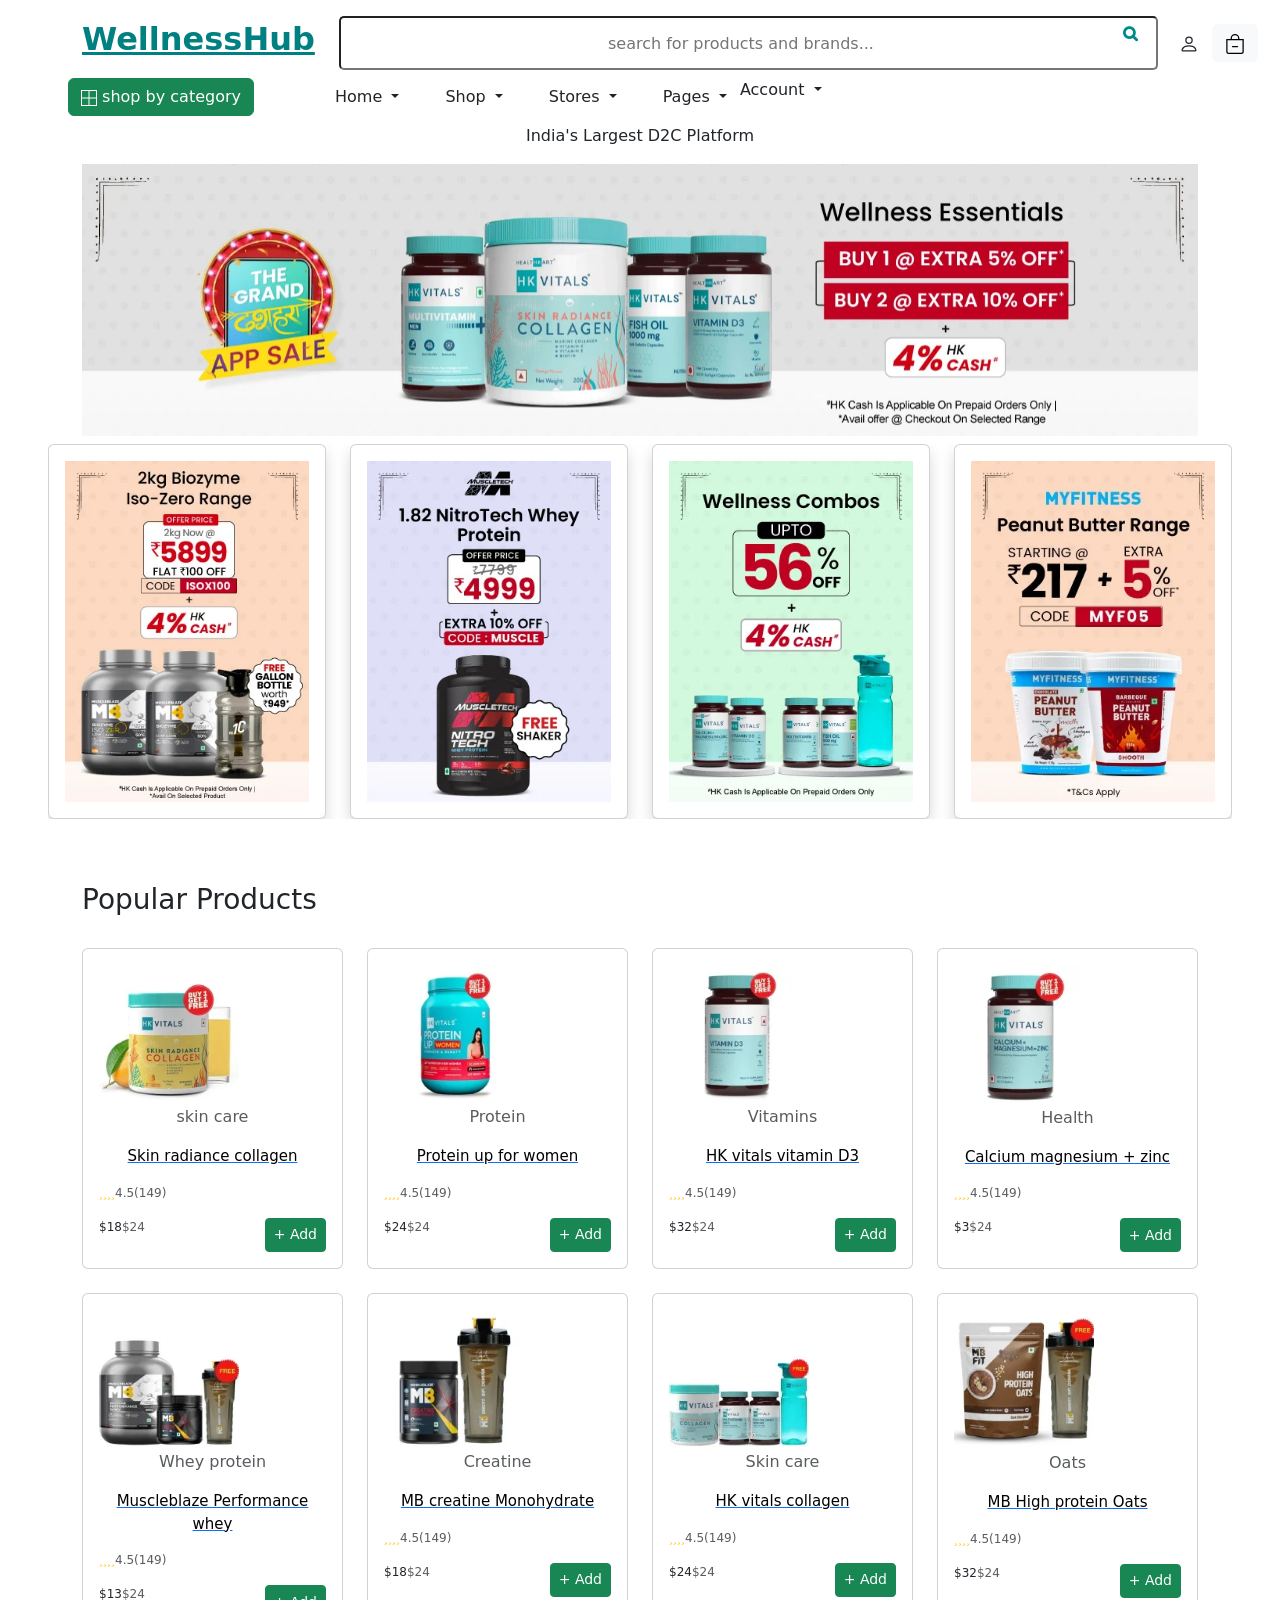
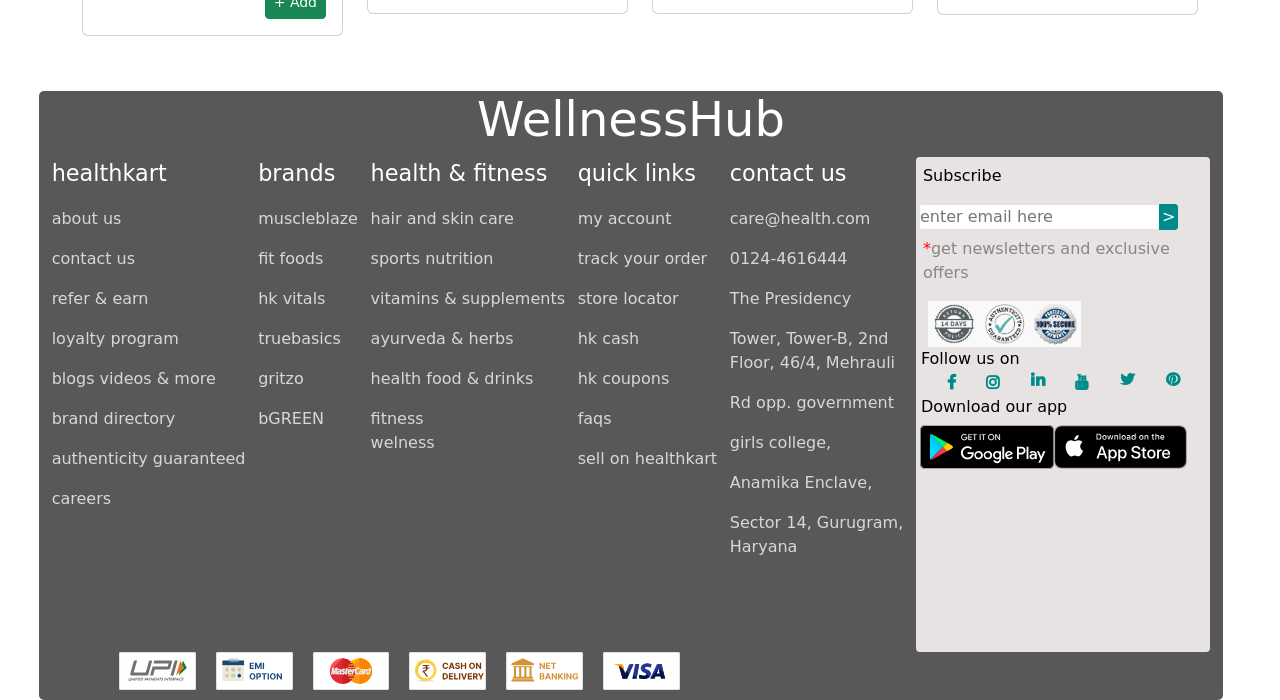
==== index.html @ 3e6cf32f "Initial commit" ====
<!DOCTYPE html>
<html lang="en">
<head>
   
    <title>WellnessHub : E-commerce supplements platform</title>
    <link rel="stylesheet" href="style.css">
     <link rel="stylesheet" href="https://cdnjs.cloudflare.com/ajax/libs/font-awesome/4.7.0/css/font-awesome.min.css">
    <link rel="stylesheet" href="https://cdnjs.cloudflare.com/ajax/libs/font-awesome/6.5.1/css/brands.min.css"> 
   
    <link href="https://cdn.jsdelivr.net/npm/bootstrap@5.1.3/dist/css/bootstrap.min.css" rel="stylesheet"
    integrity="sha384-1BmE4kWBq78iYhFldvKuhfTAU6auU8tT94WrHftjDbrCEXSU1oBoqyl2QvZ6jIW3" crossorigin="anonymous">
  <script src="https://cdn.jsdelivr.net/npm/bootstrap@5.1.3/dist/js/bootstrap.bundle.min.js"
    integrity="sha384-ka7Sk0Gln4gmtz2MlQnikT1wXgYsOg+OMhuP+IlRH9sENBO0LRn5q+8nbTov4+1p"
    crossorigin="anonymous"></script>
  <script src="https://kit.fontawesome.com/bb674ddf93.js" crossorigin="anonymous"></script>
  <script src="https://ajax.googleapis.com/ajax/libs/jquery/3.6.1/jquery.min.js"></script>

</head>
<body>
     <div class="container d-flex  ">
          <h2 class="logo >">WellnessHub</h2>
         <div class="search "> <input class="search1" type="search"  placeholder="search for products and brands...">
            <i class="fa fa-search"></i></div>
           
             <!-- Button trigger modal -->
        <button type="button" class="btn btn-white ms-2" data-bs-toggle="modal" data-bs-target="#exampleModal">
            <svg xmlns="http://www.w3.org/2000/svg" width="20" height="20" fill="currentColor" class="bi bi-person"
            viewBox="0 0 16 16">
              <path
                d="M8 8a3 3 0 1 0 0-6 3 3 0 0 0 0 6zm2-3a2 2 0 1 1-4 0 2 2 0 0 1 4 0zm4 8c0 1-1 1-1 1H3s-1 0-1-1 1-4 6-4 6 3 6 4zm-1-.004c-.001-.246-.154-.986-.832-1.664C11.516 10.68 10.289 10 8 10c-2.29 0-3.516.68-4.168 1.332-.678.678-.83 1.418-.832 1.664h10z" />
            </svg>
          </button>
  
          
          <!-- Modal -->
        <div class="modal fade" id="exampleModal" tabindex="-1" aria-labelledby="exampleModalLabel" aria-hidden="true">
            <div class="modal-dialog">
              <div class="modal-content">
                <div class="modal-header">
                  <h5 class="modal-title" id="exampleModalLabel">Sign Up</h5>
                  <button type="button" class="btn-close" data-bs-dismiss="modal" aria-label="Close"></button>
                </div>
                <div class="modal-body">
                  <div class="mb-3">
                    <label for="exampleFormControlText1" class="form-label">Name</label>
                    <input type="text" class="form-control" id="exampleFormControlText1" placeholder="Enter your name">
                  </div>
                  <div class="mb-3">
                    <label for="exampleFormControlInput1" class="form-label">Email address</label>
                    <input type="email" class="form-control" id="exampleFormControlInput1"
                      placeholder="Enter Email Address">
                  </div>
                  <div class="mb-3">
                    <label for="inputPassword" class="form-label">Password</label>
                    <input type="password" class="form-control" id="inputPassword" placeholder="Enter password">
                  </div>
                  <h6>By Signup, you agree to our <a href="#" class="text-success">Terms of Service</a> & <a href="#"
                      class="text-success">Privacy Policy</a></h6><br>
                  <button type="button" id="b1" class="btn btn-success col-md-12">Sign Up</button><br><br>
                  <h6 align="center">Already have an account? <a href="#" class="text-success">Sign in</a></h6>
                </div>
                </div>
                </div>
                </div>

            <!-- cart -->
            <button class="btn btn-light" id="addtocart" type="button" data-bs-toggle="offcanvas" data-bs-target="#offcanvasRight"
          aria-controls="offcanvasRight"><svg xmlns="http://www.w3.org/2000/svg" width="20" height="20"
            fill="currentColor" class="bi bi-bag-dash" viewBox="0 0 16 16">
            <path fill-rule="evenodd" d="M5.5 10a.5.5 0 0 1 .5-.5h4a.5.5 0 0 1 0 1H6a.5.5 0 0 1-.5-.5z" />
            <path
              d="M8 1a2.5 2.5 0 0 1 2.5 2.5V4h-5v-.5A2.5 2.5 0 0 1 8 1zm3.5 3v-.5a3.5 3.5 0 1 0-7 0V4H1v10a2 2 0 0 0 2 2h10a2 2 0 0 0 2-2V4h-3.5zM2 5h12v9a1 1 0 0 1-1 1H3a1 1 0 0 1-1-1V5z" />
          </svg></button>
           
        <div class="offcanvas offcanvas-end" tabindex="-1" id="offcanvasRight" aria-labelledby="offcanvasRightLabel">
          <div class="offcanvas-header">
            <h5 id="offcanvasRightLabel">Offcanvas right</h5>
            <button type="button" class="btn-close text-reset" data-bs-dismiss="offcanvas" aria-label="Close"></button>
          </div>
          <div class="offcanvas-body">

          </div>
          <div class="subtotal"></div><br><br>
          <div class="d-flex justify-content-evenly">
            <button type="button" class="btn btn-primary btn-sm">Continue Shopping</button>
            <button type="button" class="btn btn-secondary btn-sm">Update Cart</button>
          </div>

        </div>
      
    
  



            
    
       </div>
       
    <div class="container1 d-flex ms-5 mt-2 mb-2 ">
      
        <!-- All Departments lists -->
  <div class="container1 " >
    <div class="d-flex flex-row bd-highlight " >
      <div class=" bd-highlight" >
        <div class="dropdown">
          <button class="btn btn-success text-white" type="button" id="dropdownMenuButton1" data-bs-toggle="dropdown"
            aria-expanded="false">
            <svg xmlns="http://www.w3.org/2000/svg" width="16" height="16" fill="currentColor" class="bi bi-border-all"
              viewBox="0 0 16 16">
              <path
                d="M0 0h16v16H0V0zm1 1v6.5h6.5V1H1zm7.5 0v6.5H15V1H8.5zM15 8.5H8.5V15H15V8.5zM7.5 15V8.5H1V15h6.5z" />
            </svg> shop by category
          </button>
          <ul class="dropdown-menu" aria-labelledby="dropdownMenuButton1">
            <li><a class="dropdown-item" href="#">Mass Gainer</a></li>
            <li><a class="dropdown-item" href="#">Protein</a></li>
            <li><a class="dropdown-item" href="#">Weigh Gainer</a></li>
            <li><a class="dropdown-item" href="#">Preworkout</a></li>
            <li><a class="dropdown-item" href="#">Multivitamins</a></li>
            <li><a class="dropdown-item" href="#">Creatine</a></li>
            
          </ul>
        </div>
      </div>
</div>
       </div>
       
       <div class=" bd-highlight ">
        <div class="dropdown ms-5 ">
          <button class="btn btn-white dropdown-toggle" type="button" id="dropdownMenuButton1" data-bs-toggle="dropdown"
            aria-expanded="false">
            Home
          </button>
          <ul class="dropdown-menu" aria-labelledby="dropdownMenuButton1">
            <li><a class="dropdown-item" href="#">Home 1</a></li>
            <li><a class="dropdown-item" href="#">Home 2</a></li>
            <li><a class="dropdown-item" href="#">Home 3</a></li>
          </ul>
        </div>
      </div>
      <div class=" bd-highlight">
        <div class="dropdown">
          <button class="btn btn-white dropdown-toggle" type="button" id="dropdownMenuButton1" data-bs-toggle="dropdown"
            aria-expanded="false">
            Shop
          </button>
          <ul class="dropdown-menu" aria-labelledby="dropdownMenuButton1">
            <li><a class="dropdown-item" href="#">Shop grid-Filter</a></li>
            <li><a class="dropdown-item" href="#">Shop grid-3 column</a></li>
            <li><a class="dropdown-item" href="#">Shop list-Filter</a></li>
            <li><a class="dropdown-item" href="#">Shop Filter</a></li>
            <li><a class="dropdown-item" href="#">Shop Wide</a></li>
            <li><a class="dropdown-item" href="#">Shop Single</a></li>
            <li><a class="dropdown-item" href="#">Shop Wishlist</a></li>
            <li><a class="dropdown-item" href="#">Shop Cart</a></li>
            <li><a class="dropdown-item" href="#">Shop Checkout</a></li>
          </ul>
        </div>
      </div>
      <div class="bd-highlight">
        <div class="dropdown">
          <button class="btn btn-white dropdown-toggle" type="button" id="dropdownMenuButton1" data-bs-toggle="dropdown"
            aria-expanded="false">
            Stores
          </button>
          <ul class="dropdown-menu" aria-labelledby="dropdownMenuButton1">
            <li><a class="dropdown-item" href="#">Store list</a></li>
            <li><a class="dropdown-item" href="#">Store grid</a></li>
            <li><a class="dropdown-item" href="#">Store Single</a></li>

          </ul>
        </div>
      </div>
      
      <div class=" bd-highlight">
        <div class="dropdown">
          <button class="btn btn-white dropdown-toggle" type="button" id="dropdownMenuButton1" data-bs-toggle="dropdown"
            aria-expanded="false">
            Pages
          </button>
          <ul class="dropdown-menu" aria-labelledby="dropdownMenuButton1">
            <li><a class="dropdown-item" href="#">Blog</a></li>
            <li><a class="dropdown-item" href="#">Blog Single</a></li>
            <li><a class="dropdown-item" href="#">Blog Category</a></li>
            <li><a class="dropdown-item" href="#">About us</a></li>
            <li><a class="dropdown-item" href="#">404 Error</a></li>
            <li><a class="dropdown-item" href="#">Contact</a></li>
          </ul>
        </div>
      </div>
      <div class=" bd-highlight">

        <a class="nav-link dropdown-toggle" href="#" id="navbarDropdown" role="button" data-bs-toggle="dropdown"
          aria-expanded="false">
          Account
        </a>
        <ul class="multi dropdown-menu" aria-labelledby="navbarDropdown">
          <li><a class="dropdown-item" href="#">Sign in</a></li>
          <li><a class="dropdown-item" href="#">Sign up</a></li>
          <li><a class="dropdown-item" href="#">Forgot Password</a></li>
          <li><a class="dropdown-item" href="#">My Account &raquo;</a>
            <ul class="multi dropdown-menu submenu">
              <li><a class="dropdown-item" href="#">Orders</a></li>
              <li><a class="dropdown-item" href="#">Settings</a></li>
              <li><a class="dropdown-item" href="#">Address</a></li>
              <li><a class="dropdown-item" href="#">Payment Method</a></li>
              <li><a class="dropdown-item" href="#">Notification</a></li>

            </ul>
          </li>
        </ul>
      </div>
      

      </div>
    <div class="container2">
        <p  style="text-align:center;">India's Largest D2C  Platform</p>
        <!-- Corousel images -->
  <div class="container">
    <div id="carouselExampleSlidesOnly" class="carousel slide" data-bs-ride="carousel">
      <div class="carousel-inner">
        <div class="carousel-item active ">
          <img src="/images/healthkart/h3.webp" class="w-100 " alt="...">
         
        </div>
        <div class="carousel-item ">
          <img src="/images/healthkart/h4.webp" class="w-100 " alt="...">
         
        </div>
        <div class="carousel-item ">
            <img src="/images/healthkart/h2.webp" class="w-100 " alt="...">
           
          </div>
         

      </div>
    </div>
  </div>
    </div>
    
    <!-- Categories carousel -->
  <div class="container5 mt-2 ms-5 me-5 img-fluid">
    <div id="carouselExampleSlidesOnly" class="carousel slide" data-bs-ride="carousel">
      <div class="carousel-inner">
        <div class="carousel-item active">
          <div class="row">
            <div class="col-sm-3">
              <a href="products.html">
                <div class="card shadow">
                  <div class="card-body">
                    <img src="/images/healthkart/b1.webp" class="d-block mx-auto w-100 " alt="...">
                   
                  </div>
                </div>
              </a>
            </div>
            <div class="col-sm-3">
              <a href="products.html">
                <div class="card shadow">
                  <div class="card-body">
                    <img src="/images/healthkart/b2.webp" class="d-block mx-auto w-100" alt="...">
                   
                  </div>
                </div>
              </a>
            </div>
            <div class="col-sm-3">
              <a href="products.html">
                <div class="card shadow">
                  <div class="card-body">
                    <img src="/images/healthkart/b3.webp" class="d-block mx-auto w-100" alt="...">
                    
                  </div>
                </div>
              </a>
            </div>
            <div class="col-sm-3">
              <a href="products.html">
                <div class="card shadow">
                  <div class="card-body">
                    <img src="/images/healthkart/b4.webp" class="d-block mx-auto w-100" alt="...">
                    
                  </div>
                </div>
            </div></a>
          </div>

        </div>
       
          
          </div>
        </div>
         </div>
          </div>
        </div>
      </div>
    </div>
  </div>
  <br><br>
    
  <!-- Popular products -->
  <div class="container">
    
    <h3>Popular Products</h3><br>
    <div class="row g-4 row-cols-lg-4 row-cols-2 row-cols-md-3 elements">


    
    </div>
    </div>
    <br><br>
    
    
   
<footer>
    <h2>WellnessHub</h2>
    <div class="container6">
   <div class="d1">
      
      <p class="a1">healthkart</p>
      <p>about us</p>
      <p>contact us</p>
      <p>refer & earn</p>
      <p>loyalty program</p>
      <p>blogs videos & more</p>
      
      <p>brand directory</p>
      <p>authenticity guaranteed</p>
      <p>careers</p>
   </div> 
   <div class="d2">
    <p class="a1">brands</p>
    <p>muscleblaze</p>
    <p>fit foods</p>
    <p>hk vitals</p>
    <p>truebasics</p>
    <p>gritzo</p>
    <p>bGREEN</p>
   </div>
   <div class="d3">
    <p class="a1">health & fitness</p>
    <p>hair and skin care</p>
    <p>sports nutrition</p>
    <p>vitamins & supplements</p>
    <p>ayurveda & herbs</p>
    <p>health food & drinks</p>
    <p>fitness <br>welness</p>

   </div>
   <div class="d4">
    <p class="a1">quick links</p>
    <p>my account</p>
    <p>track your order</p>
    <p>store locator</p>
    <p>hk cash</p>
    <p>hk coupons</p>
    <p>faqs</p>
    <p>sell on healthkart</p>
   </div>
   <div class="d5">
    <p class="a1">contact us</p>
    <p>care@health.com</p>
    <p>0124-4616444</p>
   <p> The Presidency </p>Tower, Tower-B, 2nd 
   <p>Floor, 46/4, Mehrauli</p> 
   <p>Rd opp. government</p>
   <p> girls college,</p>
   <p> Anamika Enclave,</p>
   <p> Sector 14, Gurugram,<br> Haryana</p>
   </div>
   <div class="d6">
    <p>Subscribe</p>
    <div class="d7"><input type="email" placeholder="enter email here">
    <button>></button></div>
    <p class="d8"><span>*</span>get newsletters and exclusive offers</p>
    <div class="d9"><img src="/images/14 days return policy.png" alt="">
    <img src="/images/authenticity.png" alt="">
<img src="/images/secure.png" alt=""></div>
<span class="a">Follow us on</span>
<div class="d10">
    <a href="https://www.facebook.com/"><i class="fa fa-facebook"></i></a>
    <a href="https://www.instagram.com/"><i class="fa fa-instagram"></i></a>
    <i class="fa fa-linkedin"></i>
    <a href="https://www.youtube.com/"><i class="fa fa-youtube"></i></a>
    <i class="fa fa-twitter"></i>
    <i class="fa fa-pinterest"></i>
</div>
<span class="a">Download our app</span>
<div class="d11">
    <img src="/images/google-badge.svg" alt="">
    <img src="/images/app-store-new.svg" alt="">
</div>
   </div>
</div>
</div>
<div class="s1">
<img class="s2" src="/images/upi.svg" alt="">
<img src="/images/emi option.svg" alt="">
<img src="/images/mastercard.svg" alt="">
<img src="/images/cash on delivery.svg" alt="">
<img src="/images/net banking.svg" alt="">
<img src="/images/visa.svg" alt="">
<img src="/images/" alt="">
</div>
</footer>
<script src="app.js"></script>
</body>
</html>
---- style.css ----
*{
   
   margin: 0;
   padding: 0;
   /* flex-wrap: wrap; */
   
   
}
body{
    
    scroll-behavior: smooth;
  
    cursor: pointer;
}
    .container5 img:hover{
      
        transform: scale(1.03);
    
    }
    .container5 img{
      transition: 0.3s;
    }

.container{
    

   margin-top: 1rem;
    /* display: flex; */
    
   
   
    
    
  align-items: center; 
    
}
.container1 button{
  transition: .2s ease-in-out;
  margin-left: 20px;
}
.container1 button:hover{
  transform: scale(1.03);
  text-decoration: underline;
  color: white;
  background-color: darkcyan;
}
.container .logo {
  color: teal;
  font-size:2rem;
  text-decoration: underline;
  font-weight: bold;
  
}
.container .logo span{
    background-color:lightseagreen;
    color: white;

}
.container .search{
    position: relative;
  
    
    
}

.container .search1{
    width: 64vw;
    height: 6vh;
    margin-left: 1.5rem;
    font-size: 1rem;
    text-align: center;
   
    border-radius: 5px;
}

.container .btn1{
    width: 6vw;
    text-align: center;
    height: 4vh;
    border: none;
    font-weight: bold;
    font-size: 1rem;
    color: white;
    
    background-color: darkcyan;
    border-radius: 3px;
}
.container  .fa{
    position: absolute;
    right: 20px;
    top: 9px;
    font-size: 1rem;
    
    
}
.container .fa{
    
    font-weight: bolder;
    

    color: darkcyan;
    
}
.elements img{
  transition: .2s ease-in-out;
  
}

.elements img:hover{

  transform: scale(1.05);
  
}


    
    footer{
        background-color: rgb(89, 88, 88);
        color: rgb(218, 214, 214);
        width: 92.5vw;
        height:fit-content;
        margin-left: 39px;
        border-radius: 5px 5px ;
        
    }
  footer .container6{
    display: flex;
     justify-content: space-evenly;
     font-size: 1rem;
     
    
  }
  
  footer h2{
    
    margin-top: 7px;
    font-size: 3rem;
    color: white;
    text-align: center;
    
  }
  
  footer .container6 .a1{
    font-size: 1.4em;
    
    color: white;

  }
  footer .container6 .d6{
    background-color: rgb(231, 227, 227);
    color: black;
  height:55vh;
    width: 23vw;
    border-radius: 4px;
  }
  footer .container6 .d6 p{
    font-size: 1em;
    margin-top: 7px;
    margin-left: 7px;
    transition: .4s;
  }
  footer .container6 .d6 input{
    width: 19vw;
   
    border-right: none;
    font-size: 1em;
    
    border-radius: 3px 0 0 3px;
    border: 1px solid rgb(232, 224, 224);
  }
  footer .container6 .d7{
   display: flex;
   margin-left: 3px;
   font-size: medium;
   
  }
  footer .container6 .d7 button{
    background-color: darkcyan;
    color: white;
    width: 1.5vw;
    margin-left: -3px;
    border: 1px solid darkcyan;
    border-radius: 0 3px 3px 0;

  }
  footer .container6 .d6 p span{
    color: red;
    font-size: 1em;
  }
  footer .container6 .d6  .d8{
      font-size:1em;
      color: rgb(138, 133, 133);
  }
  footer .container6 .d6 .d9{
    display: flex;
    margin-left: 12px;
  }
  footer .container6 .d6 .d9 img{
    width: 4vw;
    
  }
  footer .container6 .d6 .d11{
    display: flex;
  }
  footer .container6 .d6 .d11 img{
    width: 46%;
  }
  footer .container6 .d6 .a{
    margin-top: 5px;
    margin-left: 5px;
    font-size: 1em;
  }
  footer .container6 .d6 .d10{
    
    display: flex;
    justify-content: space-evenly;

  }
  footer .container6 .d6 .d10 .fa{
    text-decoration: none;
    color:darkcyan;
    font-weight: bold;
  }
    
    
  
  footer .container6 .d6 .d11{
    margin-left: 4px;
    margin-top: 6px;
  }
  footer .s1 img{
    width:6vw;
    margin-left: 20px;
    
  }
  footer .s1{
    display: flex;
    padding-bottom: 10px;
   
    
  }
  footer .s1 .s2{
    margin-left: 80px;
  }
  .container6 p:hover{
     color:white;
     text-decoration-line: underline;
     font-weight: bold;
  }
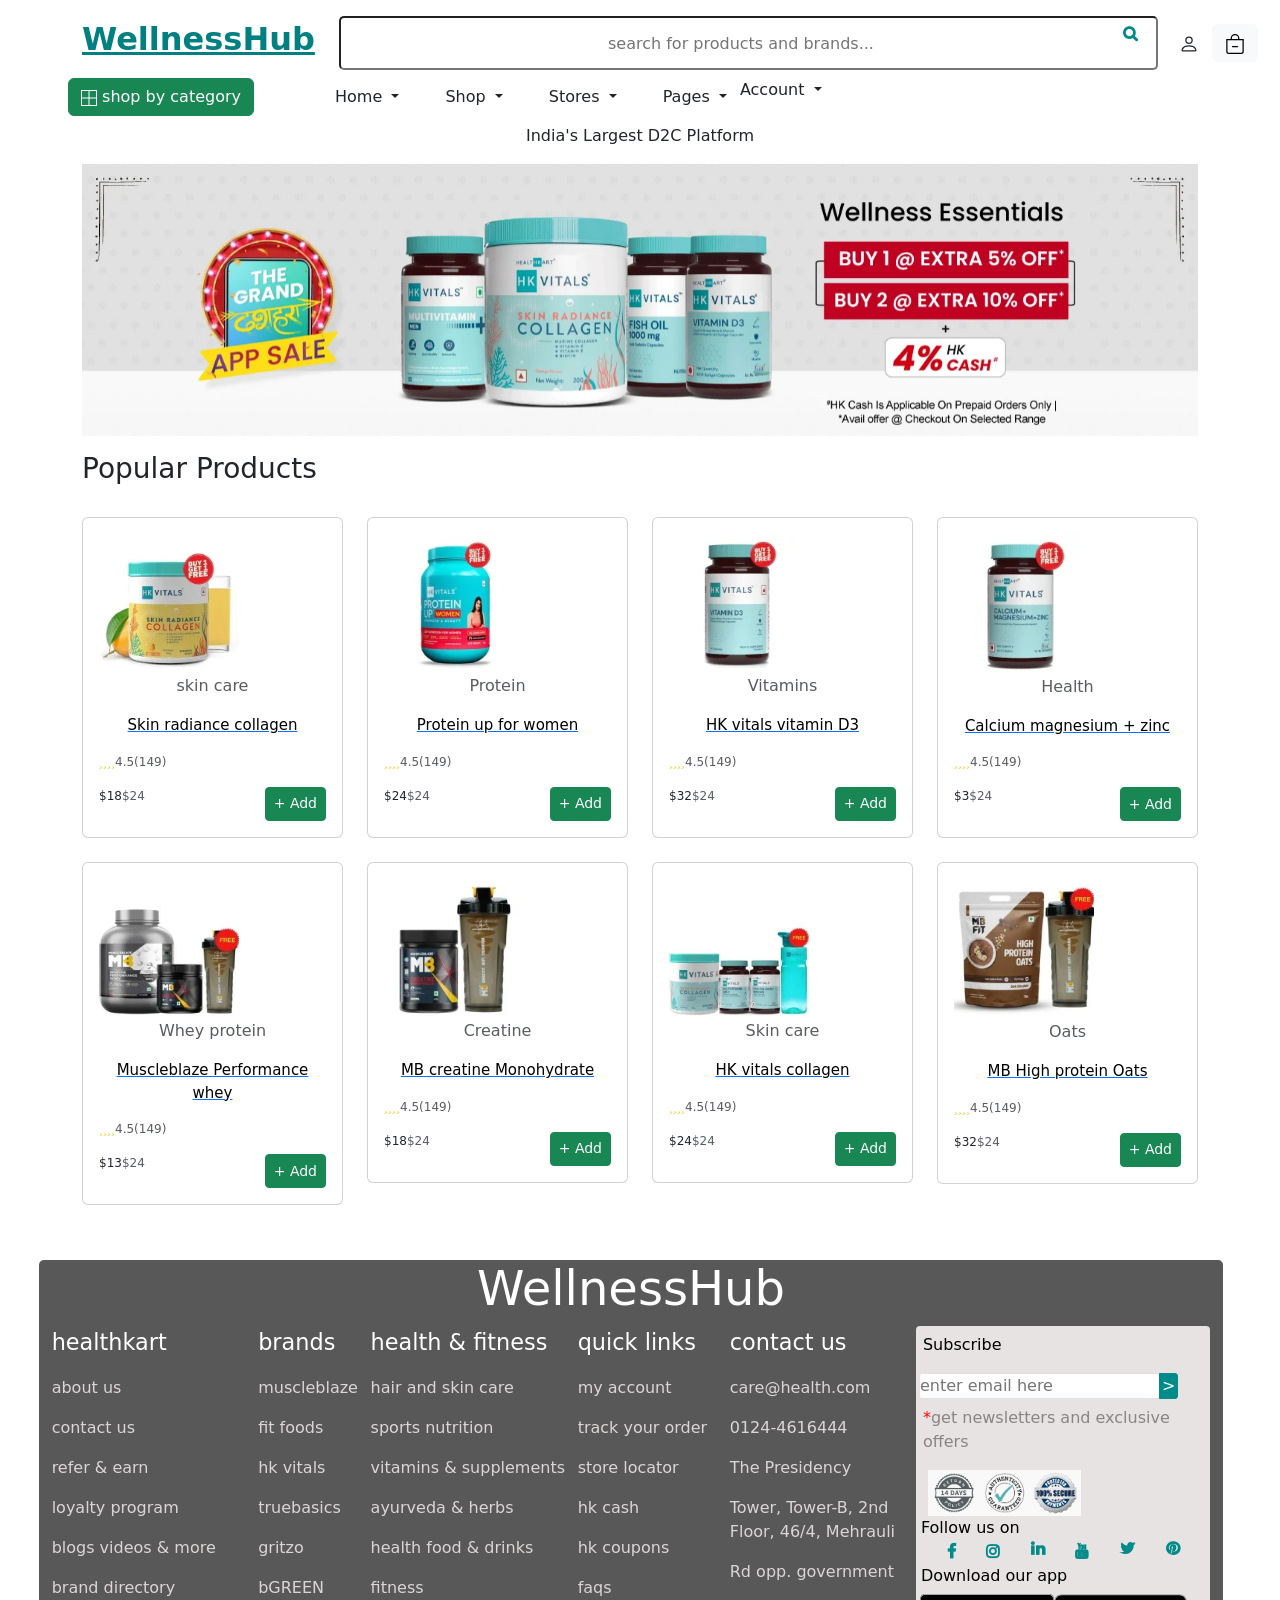
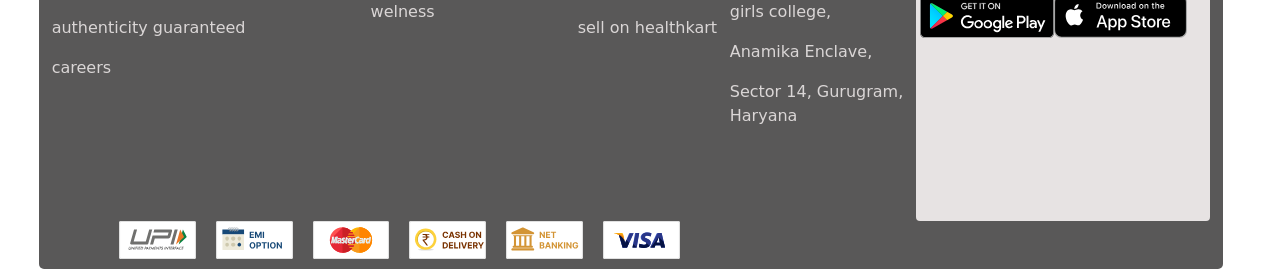
==== commit ec5f587f: "New change" ====
--- a/index.html
+++ b/index.html
@@ -1,7 +1,7 @@
 <!DOCTYPE html>
 <html lang="en">
 <head>
-   
+    <meta name="viewport" content="width=device-width, initial-scale=1.0">
     <title>WellnessHub : E-commerce supplements platform</title>
     <link rel="stylesheet" href="style.css">
      <link rel="stylesheet" href="https://cdnjs.cloudflare.com/ajax/libs/font-awesome/4.7.0/css/font-awesome.min.css">
@@ -18,7 +18,7 @@
 </head>
 <body>
      <div class="container d-flex  ">
-          <h2 class="logo >">WellnessHub</h2>
+          <h2 class="logo">WellnessHub</h2>
          <div class="search "> <input class="search1" type="search"  placeholder="search for products and brands...">
             <i class="fa fa-search"></i></div>
            
@@ -199,7 +199,7 @@
           <li><a class="dropdown-item" href="#">Sign in</a></li>
           <li><a class="dropdown-item" href="#">Sign up</a></li>
           <li><a class="dropdown-item" href="#">Forgot Password</a></li>
-          <li><a class="dropdown-item" href="#">My Account &raquo;</a>
+          <li><a class="dropdown-item" href="#">My Account </a>
             <ul class="multi dropdown-menu submenu">
               <li><a class="dropdown-item" href="#">Orders</a></li>
               <li><a class="dropdown-item" href="#">Settings</a></li>
@@ -221,15 +221,15 @@
     <div id="carouselExampleSlidesOnly" class="carousel slide" data-bs-ride="carousel">
       <div class="carousel-inner">
         <div class="carousel-item active ">
-          <img src="/images/healthkart/h3.webp" class="w-100 " alt="...">
+          <img src="images/healthkart/h3.webp" class="w-100 " alt="...">
          
         </div>
         <div class="carousel-item ">
-          <img src="/images/healthkart/h4.webp" class="w-100 " alt="...">
+          <img src="images/healthkart/h4.webp" class="w-100 " alt="...">
          
         </div>
         <div class="carousel-item ">
-            <img src="/images/healthkart/h2.webp" class="w-100 " alt="...">
+            <img src="images/healthkart/h2.webp" class="w-100 " alt="...">
            
           </div>
          
@@ -239,65 +239,7 @@
   </div>
     </div>
     
-    <!-- Categories carousel -->
-  <div class="container5 mt-2 ms-5 me-5 img-fluid">
-    <div id="carouselExampleSlidesOnly" class="carousel slide" data-bs-ride="carousel">
-      <div class="carousel-inner">
-        <div class="carousel-item active">
-          <div class="row">
-            <div class="col-sm-3">
-              <a href="products.html">
-                <div class="card shadow">
-                  <div class="card-body">
-                    <img src="/images/healthkart/b1.webp" class="d-block mx-auto w-100 " alt="...">
-                   
-                  </div>
-                </div>
-              </a>
-            </div>
-            <div class="col-sm-3">
-              <a href="products.html">
-                <div class="card shadow">
-                  <div class="card-body">
-                    <img src="/images/healthkart/b2.webp" class="d-block mx-auto w-100" alt="...">
-                   
-                  </div>
-                </div>
-              </a>
-            </div>
-            <div class="col-sm-3">
-              <a href="products.html">
-                <div class="card shadow">
-                  <div class="card-body">
-                    <img src="/images/healthkart/b3.webp" class="d-block mx-auto w-100" alt="...">
-                    
-                  </div>
-                </div>
-              </a>
-            </div>
-            <div class="col-sm-3">
-              <a href="products.html">
-                <div class="card shadow">
-                  <div class="card-body">
-                    <img src="/images/healthkart/b4.webp" class="d-block mx-auto w-100" alt="...">
-                    
-                  </div>
-                </div>
-            </div></a>
-          </div>
-
-        </div>
-       
-          
-          </div>
-        </div>
-         </div>
-          </div>
-        </div>
-      </div>
-    </div>
-  </div>
-  <br><br>
+   
     
   <!-- Popular products -->
   <div class="container">
@@ -375,8 +317,8 @@
     <button>></button></div>
     <p class="d8"><span>*</span>get newsletters and exclusive offers</p>
     <div class="d9"><img src="/images/14 days return policy.png" alt="">
-    <img src="/images/authenticity.png" alt="">
-<img src="/images/secure.png" alt=""></div>
+    <img src="images/authenticity.png" alt="">
+<img src="images/secure.png" alt=""></div>
 <span class="a">Follow us on</span>
 <div class="d10">
     <a href="https://www.facebook.com/"><i class="fa fa-facebook"></i></a>
@@ -388,22 +330,22 @@
 </div>
 <span class="a">Download our app</span>
 <div class="d11">
-    <img src="/images/google-badge.svg" alt="">
-    <img src="/images/app-store-new.svg" alt="">
+    <img src="images/google-badge.svg" alt="">
+    <img src="images/app-store-new.svg" alt="">
 </div>
    </div>
 </div>
 </div>
 <div class="s1">
 <img class="s2" src="/images/upi.svg" alt="">
-<img src="/images/emi option.svg" alt="">
-<img src="/images/mastercard.svg" alt="">
-<img src="/images/cash on delivery.svg" alt="">
-<img src="/images/net banking.svg" alt="">
-<img src="/images/visa.svg" alt="">
-<img src="/images/" alt="">
+<img src="images/emi option.svg" alt="">
+<img src="images/mastercard.svg" alt="">
+<img src="images/cash on delivery.svg" alt="">
+<img src="images/net banking.svg" alt="">
+<img src="images/visa.svg" alt="">
+<img src="images/" alt="">
 </div>
 </footer>
 <script src="app.js"></script>
 </body>
-</html>+</html>
--- a/style.css
+++ b/style.css
@@ -248,4 +248,578 @@
      text-decoration-line: underline;
      font-weight: bold;
   }
-  
+  /* Large tablets and small laptops */
+@media screen and (max-width: 1200px) {
+
+  .container .search1 {
+    width: 58vw;
+  }
+
+  footer {
+    width: 95%;
+    margin-left: auto;
+    margin-right: auto;
+  }
+
+  footer .container6 {
+    flex-wrap: wrap;
+    gap: 25px;
+    padding: 20px;
+  }
+
+  footer .container6 > div {
+    width: 28%;
+  }
+
+  footer .container6 .d6 {
+    width: 40%;
+    height: auto;
+    min-height: 420px;
+    padding: 10px;
+  }
+
+  footer .container6 .d6 input {
+    width: 85%;
+  }
+
+  footer .container6 .d7 button {
+    width: 15%;
+  }
+}
+
+
+/* Tablets */
+@media screen and (max-width: 992px) {
+
+  .container {
+    flex-wrap: wrap;
+    justify-content: space-between;
+    gap: 10px;
+  }
+
+  .container .logo {
+    font-size: 1.7rem;
+  }
+
+  .container .search {
+    order: 3;
+    width: 100%;
+  }
+
+  .container .search1 {
+    width: 100%;
+    height: 45px;
+    margin-left: 0;
+    padding-left: 15px;
+    padding-right: 45px;
+    text-align: left;
+  }
+
+  .container .fa {
+    right: 15px;
+    top: 14px;
+  }
+
+  .container1 {
+    overflow-x: auto;
+    flex-wrap: nowrap;
+    margin-left: 0 ;
+    padding: 10px;
+  }
+
+  .container1 > div {
+    flex-shrink: 0;
+  }
+
+  .container1 button {
+    margin-left: 5px;
+    white-space: nowrap;
+  }
+
+  .container2 .carousel-item img {
+    min-height: 250px;
+    object-fit: cover;
+  }
+
+  .container5 {
+    margin-left: 15px ;
+    margin-right: 15px ;
+  }
+
+  .container5 .row {
+    row-gap: 20px;
+  }
+
+  .container5 .col-sm-3 {
+    width: 50%;
+  }
+
+  footer .container6 {
+    justify-content: flex-start;
+  }
+
+  footer .container6 > div {
+    width: 45%;
+  }
+
+  footer .container6 .d6 {
+    width: 100%;
+    min-height: auto;
+  }
+
+  footer .container6 .d6 input {
+    width: calc(100% - 45px);
+    height: 42px;
+  }
+
+  footer .container6 .d7 button {
+    width: 45px;
+  }
+
+  footer .container6 .d6 .d9 img {
+    width: 55px;
+  }
+
+  footer .container6 .d6 .d11 img {
+    width: 130px;
+  }
+
+  footer .s1 {
+    justify-content: center;
+    flex-wrap: wrap;
+    gap: 15px;
+  }
+
+  footer .s1 img {
+    width: 75px;
+    margin-left: 0;
+  }
+
+  footer .s1 .s2 {
+    margin-left: 0;
+  }
+}
+/* ==================================================
+   FINAL MOBILE RESPONSIVE CSS
+   Purane mobile media queries remove karke
+   isko style.css ke sabse end mein paste karo
+================================================== */
+
+@media screen and (max-width: 600px) {
+
+  /* ---------- BASIC MOBILE FIX ---------- */
+
+  html,
+  body {
+    width: 100%;
+    max-width: 100%;
+    overflow-x: hidden;
+  }
+
+  *,
+  *::before,
+  *::after {
+    box-sizing: border-box;
+  }
+
+  img,
+  svg {
+    max-width: 100%;
+    height: auto;
+  }
+
+
+  /* ---------- TOP HEADER ---------- */
+
+  body > .container:first-child {
+    width: 100%;
+    max-width: 100%;
+    margin: 0;
+    padding: 10px 12px;
+    display: flex;
+    flex-wrap: wrap;
+    align-items: center;
+    justify-content: space-between;
+    gap: 8px;
+  }
+
+  body > .container:first-child .logo {
+    width: auto;
+    margin: 0;
+    font-size: 22px;
+    text-align: left;
+    white-space: nowrap;
+  }
+
+  body > .container:first-child .search {
+    order: 3;
+    width: 100%;
+    flex: 0 0 100%;
+    position: relative;
+  }
+
+  body > .container:first-child .search1 {
+    width: 100%;
+    max-width: 100%;
+    height: 42px;
+    margin: 0;
+    padding: 8px 42px 8px 12px;
+    font-size: 13px;
+    text-align: left;
+  }
+
+  body > .container:first-child .fa-search {
+    position: absolute;
+    top: 50%;
+    right: 14px;
+    transform: translateY(-50%);
+  }
+
+  body > .container:first-child > button {
+    margin: 0 !important;
+    flex-shrink: 0;
+  }
+
+
+  /* ---------- MOBILE NAVBAR ---------- */
+
+  body > .container1 {
+    width: 100%;
+    max-width: 100%;
+    margin: 0 !important;
+    padding: 8px 10px;
+    display: grid !important;
+    grid-template-columns: repeat(5, 1fr);
+    gap: 4px;
+    overflow: visible;
+  }
+
+  /* Shop by category */
+  body > .container1 > .container1 {
+    width: 100%;
+    grid-column: 1 / -1;
+    margin: 0 !important;
+    padding: 0;
+  }
+
+  body > .container1 > .container1 .d-flex,
+  body > .container1 > .container1 .bd-highlight,
+  body > .container1 > .container1 .dropdown {
+    width: 100%;
+  }
+
+  body > .container1 > .container1 button {
+    width: 100%;
+    margin: 0 !important;
+    padding: 9px 10px;
+    font-size: 12px;
+    text-align: left;
+    white-space: nowrap;
+  }
+
+  /* Home, Shop, Stores, Pages, Account */
+  body > .container1 > .bd-highlight {
+    width: 100%;
+    min-width: 0;
+    margin: 0 !important;
+    padding: 0;
+  }
+
+  body > .container1 > .bd-highlight .dropdown {
+    width: 100%;
+    margin: 0 !important;
+  }
+
+  body > .container1 > .bd-highlight button,
+  body > .container1 > .bd-highlight .nav-link {
+    width: 100%;
+    margin: 0 !important;
+    padding: 7px 2px !important;
+    font-size: 11px;
+    text-align: center;
+    white-space: nowrap;
+  }
+
+  body > .container1 .dropdown-menu {
+    max-width: calc(100vw - 20px);
+    font-size: 13px;
+  }
+
+  body > .container1 .submenu {
+    position: static;
+    width: 100%;
+    margin: 0;
+  }
+
+
+  /* ---------- MAIN BANNER ---------- */
+
+  .container2 {
+    width: 100%;
+    max-width: 100%;
+    margin: 0;
+    padding: 8px 0;
+  }
+
+  .container2 > p {
+    margin: 0 0 8px;
+    padding: 0 10px;
+    font-size: 13px;
+  }
+
+  .container2 .container {
+    width: 100%;
+    max-width: 100%;
+    margin: 0;
+    padding: 0 8px;
+  }
+
+  .container2 .carousel,
+  .container2 .carousel-inner,
+  .container2 .carousel-item {
+    width: 100%;
+    max-width: 100%;
+  }
+
+  .container2 .carousel-item img {
+    width: 100%;
+    height: auto;
+    min-height: 0;
+    object-fit: contain;
+    display: block;
+  }
+
+
+  /* ---------- CATEGORY CARDS ---------- */
+
+  .container5 {
+    width: 100%;
+    max-width: 100%;
+    margin: 8px 0 !important;
+    padding: 0 8px;
+  }
+
+  .container5 .carousel,
+  .container5 .carousel-inner,
+  .container5 .carousel-item {
+    width: 100%;
+    max-width: 100%;
+  }
+
+  .container5 .row {
+    width: 100%;
+    margin: 0;
+    display: flex;
+    flex-wrap: wrap;
+  }
+
+  .container5 .col-sm-3 {
+    width: 50%;
+    max-width: 50%;
+    flex: 0 0 50%;
+    padding: 5px;
+  }
+
+  .container5 .card {
+    width: 100%;
+    height: 100%;
+    margin: 0;
+  }
+
+  .container5 .card-body {
+    width: 100%;
+    padding: 5px;
+  }
+
+  .container5 img {
+    width: 100%;
+    height: auto;
+    display: block;
+  }
+
+
+  /* ---------- POPULAR PRODUCTS ---------- */
+
+  body > .container {
+    max-width: 100%;
+  }
+
+  body > .container h3 {
+    font-size: 22px;
+  }
+
+  .elements {
+    width: 100%;
+    margin: 0;
+    display: grid !important;
+    grid-template-columns: repeat(2, minmax(0, 1fr)) !important;
+    gap: 10px;
+  }
+
+  .elements > div {
+    width: 100%;
+    max-width: 100%;
+    padding: 0;
+  }
+
+  .elements .card {
+    width: 100%;
+    height: 100%;
+  }
+
+  .elements img {
+    width: 100%;
+    height: auto;
+  }
+
+
+  /* ---------- MODAL ---------- */
+
+  .modal-dialog {
+    width: calc(100% - 20px);
+    margin: 10px auto;
+  }
+
+  .modal-body {
+    padding: 16px;
+  }
+
+
+  /* ---------- CART OFFCANVAS ---------- */
+
+  .offcanvas {
+    width: 90% ;
+    max-width: 360px;
+  }
+
+
+  /* ---------- FOOTER ---------- */
+
+  footer {
+    width: 100%;
+    max-width: 100%;
+    height: auto;
+    margin: 0;
+    padding: 25px 15px 15px;
+    border-radius: 0;
+  }
+
+  footer h2 {
+    margin-bottom: 20px;
+    font-size: 28px;
+  }
+
+  footer .container6 {
+    width: 100%;
+    display: grid;
+    grid-template-columns: 1fr;
+    gap: 22px;
+    padding: 0;
+  }
+
+  footer .container6 > div {
+    width: 100%;
+    max-width: 100%;
+  }
+
+  footer .container6 .d6 {
+    width: 100%;
+    height: auto;
+    min-height: 0;
+    padding: 12px;
+  }
+
+  footer .container6 .d7 {
+    width: 100%;
+    margin: 0;
+    display: flex;
+  }
+
+  footer .container6 .d6 input {
+    width: calc(100% - 45px);
+    min-width: 0;
+    height: 42px;
+  }
+
+  footer .container6 .d7 button {
+    width: 45px;
+    min-width: 45px;
+    margin: 0;
+  }
+
+  footer .container6 .d6 .d9 {
+    margin-left: 0;
+    display: flex;
+    flex-wrap: wrap;
+    gap: 8px;
+  }
+
+  footer .container6 .d6 .d9 img {
+    width: 50px;
+  }
+
+  footer .container6 .d6 .d10 {
+    justify-content: flex-start;
+    gap: 20px;
+  }
+
+  footer .container6 .d6 .d11 {
+    margin-left: 0;
+    display: flex;
+    flex-wrap: wrap;
+    gap: 8px;
+  }
+
+  footer .container6 .d6 .d11 img {
+    width: 120px;
+  }
+
+  footer .s1 {
+    width: 100%;
+    display: flex;
+    justify-content: center;
+    flex-wrap: wrap;
+    gap: 12px;
+    padding: 18px 0 5px;
+  }
+
+  footer .s1 img,
+  footer .s1 .s2 {
+    width: 55px;
+    margin-left: 0;
+  }
+  body > .container1 {
+    overflow: visible;
+  }
+
+  body > .container1 > .container1 {
+    overflow: visible ;
+    position: relative;
+    z-index: 1000;
+  }
+
+  body > .container1 > .container1 .dropdown {
+    position: relative;
+    overflow: visible ;
+  }
+
+  body > .container1 > .container1 .dropdown-menu {
+    position: absolute ;
+    top: 100% ;
+    left: 0;
+    right: auto;
+    width: 100% ;
+    min-width: 100%;
+    max-height: none ;
+    overflow: visible ;
+    z-index: 9999 ;
+  }
+
+  body > .container1 > .container1 .dropdown-item {
+    white-space: normal;
+    padding: 10px 15px;
+  }
+}
+
+
+
